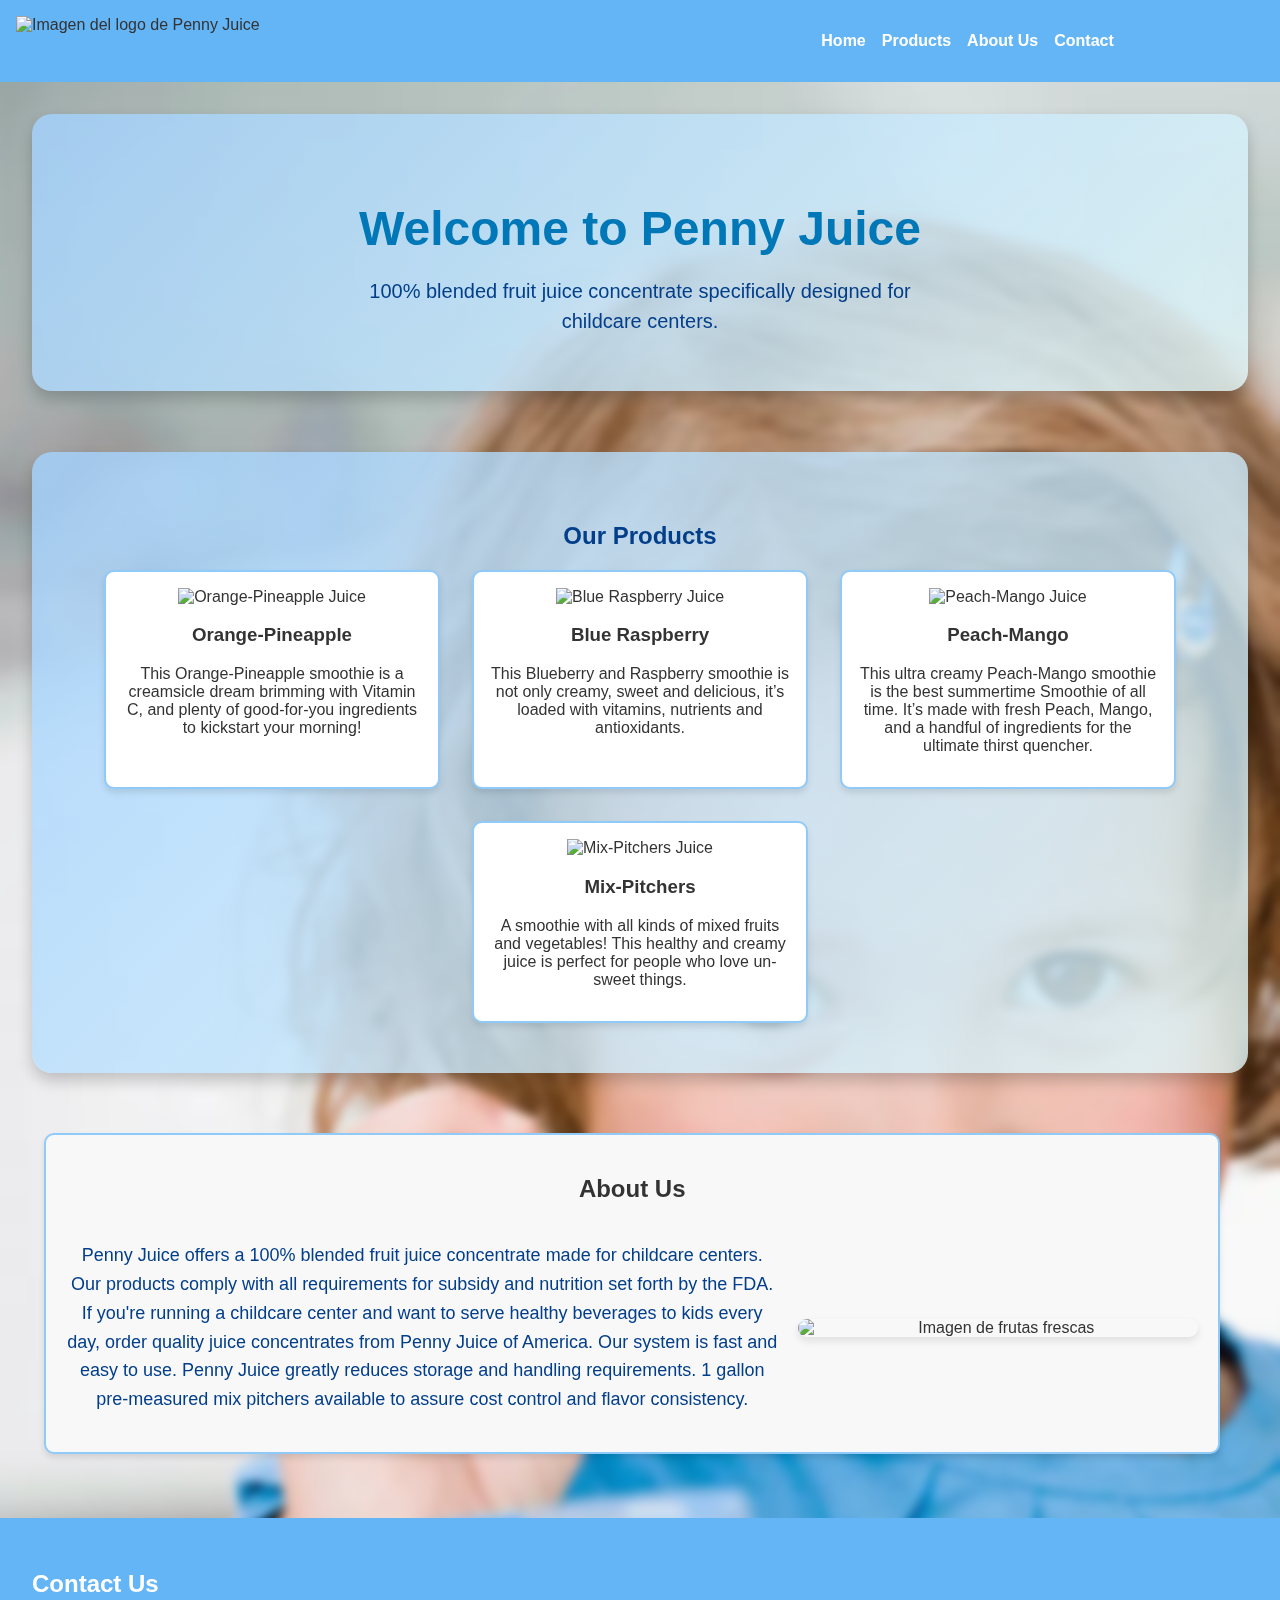
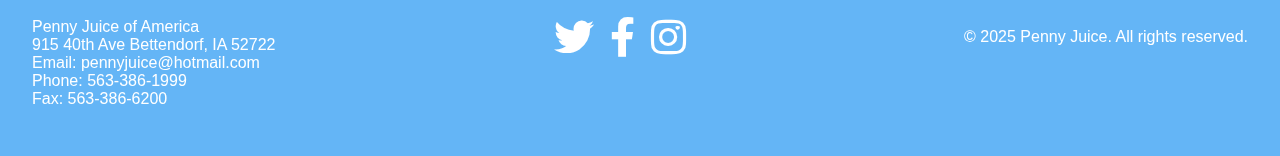
==== home.html @ 12fd89d8 "Se sube el proyecto" ====
<!DOCTYPE html>
<html lang="en">

<head>
    <meta charset="UTF-8">
    <meta name="viewport" content="width=device-width, initial-scale=1.0">
    <title>Penny Juice of America</title>
    <link rel="stylesheet" href="style.css">
    <link rel="stylesheet" href="https://cdnjs.cloudflare.com/ajax/libs/font-awesome/6.0.0-beta3/css/all.min.css">
</head>

<body>
    <header>
        <img src="https://le-cdn.hibuwebsites.com/767557674d6e4362acfa088c81c84a89/dms3rep/multi/opt/pennyjuice-logo-462w.png"
            alt="Imagen del logo de Penny Juice">
        <nav>
            <ul>
                <li><a href="#home">Home</a></li>
                <li><a href="#products">Products</a></li>
                <li><a href="#about">About Us</a></li>
                <li><a href="#contact">Contact</a></li>
            </ul>
        </nav>
    </header>
    
    <main>
        <section class="welcome-section">
            <h1>Welcome to Penny Juice</h1>
            <p>100% blended fruit juice concentrate specifically designed for childcare centers.</p>
        </section>
        <section id="products">
            <h2>Our Products</h2>
            <div class="products-container">
                <article>
                    <img src="https://i.ibb.co/k2pTCbC/Mandarin-Breakfast-Smoothie-main-1-640x640.webp"
                        alt="Orange-Pineapple Juice">
                    <h3>Orange-Pineapple</h3>
                    <p>This Orange-Pineapple smoothie is a creamsicle dream brimming with Vitamin C, and plenty of
                        good-for-you ingredients to kickstart your morning!</p>
                </article>
                <article>
                    <img src="https://i.ibb.co/XjYP3Bz/Blueberry-Smoothie-8-500x500.webp" alt="Blue Raspberry Juice">
                    <h3>Blue Raspberry</h3>
                    <p>This Blueberry and Raspberry smoothie is not only creamy, sweet and delicious, it’s loaded with
                        vitamins, nutrients and antioxidants.</p>
                </article>
                <article>
                    <img src="https://i.ibb.co/G3jNgqs/Turmeric-Smoothie-4-500x500.webp" alt="Peach-Mango Juice">
                    <h3>Peach-Mango</h3>
                    <p>This ultra creamy Peach-Mango smoothie is the best summertime Smoothie of all time. It’s made
                        with fresh Peach, Mango, and a handful of ingredients for the ultimate thirst quencher.</p>
                </article>
                <article>
                    <img src="https://i.ibb.co/v4XsnVM/Apple-Carrot-Beet-Smoothie-4-500x500.webp"
                        alt="Mix-Pitchers Juice">
                    <h3>Mix-Pitchers</h3>
                    <p>A smoothie with all kinds of mixed fruits and vegetables! This healthy and creamy juice is
                        perfect for people who love un-sweet things.</p>
                </article>
            </div>
        </section>
        
        <section id="contact-about">
            <article>
                <h2>About Us</h2>
                <div class="about-container">
                    <p>Penny Juice offers a 100% blended fruit juice concentrate made for childcare centers.<br>
                        Our products comply with all requirements for subsidy and nutrition set forth by the FDA.
                        If you're running a childcare center and want to serve healthy beverages to kids every day,
                        order quality juice concentrates from Penny Juice of America.
                        Our system is fast and easy to use. Penny Juice greatly reduces storage and handling
                        requirements. 1 gallon pre-measured mix pitchers available to assure cost control and flavor consistency.
                    </p>
                    <img src="https://le-cdn.hibuwebsites.com/767557674d6e4362acfa088c81c84a89/dms3rep/multi/opt/shutterstock_250944082-547w.jpg"
                        alt="Imagen de frutas frescas">
                </div>
            </article>
        </section>



    </main>

    <footer>
        <div class="footer-container">
            <div class="contact">
                <h2>Contact Us</h2>
                <p>Penny Juice of America<br>
                    915 40th Ave Bettendorf, IA 52722<br>
                    Email: pennyjuice@hotmail.com<br>
                    Phone: 563-386-1999<br>
                    Fax: 563-386-6200</p>
            </div>

            <div class="social-medias">
                <a href="#" aria-label="Twitter"><i class="fab fa-twitter"></i></a>
                <a href="#" aria-label="Facebook"><i class="fab fa-facebook-f"></i></a>
                <a href="#" aria-label="Instagram"><i class="fab fa-instagram"></i></a>
            </div>

            <p class="rights">&copy; 2025 Penny Juice. All rights reserved.</p>
        </div>

    </footer>
</body>

</html>
---- style.css ----
body {
    font-family: Arial, sans-serif;
    background-color: #b3e5fc;
    background-repeat: no-repeat;
    background-size: cover;
    backdrop-filter: blur(5px);
    background-image: url('./img/ninios_pennyjuice.png');
    color: #333;
    margin: 0;
    padding: 0;
    min-height: 100vh;
    margin: 0;
}

header {
    background-color: #64b5f6;
    padding: 1rem;
    display: flex;
    gap: 45%;
}
nav{
    float: right;
}
nav ul {
    list-style: none;
    padding: 0;
    display: flex;
    justify-content: right;
    gap: 1rem;
}

nav a {
    text-decoration: none;
    color: white;

    font-weight: bold;
}
header img {
    justify-content: left;
    width: auto;
}

main {
    padding: 2rem;
    text-align: center;
}

.productos-container {
    display: flex;
    justify-content: center;
    gap: 2rem;
    flex-wrap: wrap;
}

#products{
    margin-top: 5%;
    background: linear-gradient(135deg, rgba(162, 210, 255, 0.8), rgba(224, 247, 250, 0.8));
    padding: 50px 8px;
    text-align: center;
    border-radius: 20px;
    box-shadow: 0 8px 15px rgba(0,0,0,0.2);
}

#products h2{
    color:#023e8a;
}

article {
    background: #e3f2fd;
    padding: 1rem;
    border-radius: 10px;
    box-shadow: 0 4px 6px rgba(0, 0, 0, 0.1);
    max-width: 300px;
    border: 2px solid #90caf9;
}

footer {
    background-color: #64b5f6;
    color: white;
    text-align: center;
    padding: 1rem;
    margin-top: 2rem;
}

img {
    max-width: 75%;
}

.products-container {
    display: flex;
    justify-content: center;
    gap: 2rem;
    flex-wrap: wrap;
}

article {
    background: white;
    padding: 1rem;
    border-radius: 10px;
    box-shadow: 0 4px 6px rgba(0, 0, 0, 0.1);
    max-width: 300px;
}

.about{
    margin-top: 5%;
    background: linear-gradient(135deg, rgba(162, 210, 255, 0.8), rgba(224, 247, 250, 0.8));
    padding: 50px 8px;
    text-align: center;
    border-radius: 20px;
    box-shadow: 0 8px 15px rgba(0,0,0,0.2);
}
.about-container {
    display: flex;
    align-items: center;
    gap: 20px;
}
.about-container p {
    flex: 1;
    font-size: 18px;
    line-height: 1.6;
    color: #023e8a;
}
.about-container img {
    width: 400px;
    border-radius: 15px;
    box-shadow: 0 4px 8px rgba(0, 0, 0, 0.1);
}
#contact-about {
    margin-top: 5%;
    padding-left: 1%;
    padding-right: 1%;
    display: flex;
    justify-content: space-between;
    gap: 20px;
}

#contact-about article {
    min-width: 95%;
    padding: 20px;
    background-color: #f8f8f8; 
    border-radius: 10px;
}

.footer-container{
    display: flex;
    justify-content: space-between;
    align-items: center;
    padding: 1rem;
}

.rights {
    text-align: right;
}

.contact {
    text-align: left;
}

.social-medias{
    display: flex;
    justify-content: center;
    gap: 1rem;
}

.social-medias i{
    font-size: 2.5rem;
    color: white;
}

.welcome-section {
    background: linear-gradient(135deg, rgba(162, 210, 255, 0.8), rgba(224, 247, 250, 0.8));
    padding: 55px 20px;
    text-align: center;
    border-radius: 20px;
    box-shadow: 0 8px 15px rgba(0,0,0,0.2);
}
.welcome-section h1 {
    font-size: 48px;
    font-family: 'Comic Sans MS', cursive, sans-serif;
    color: #0077b6;
    margin-bottom: 20px;
}
.welcome-section p {
    font-size: 20px;
    color: #023e8a;
    max-width: 600px;
    margin: 0 auto;
    line-height: 1.5;
}
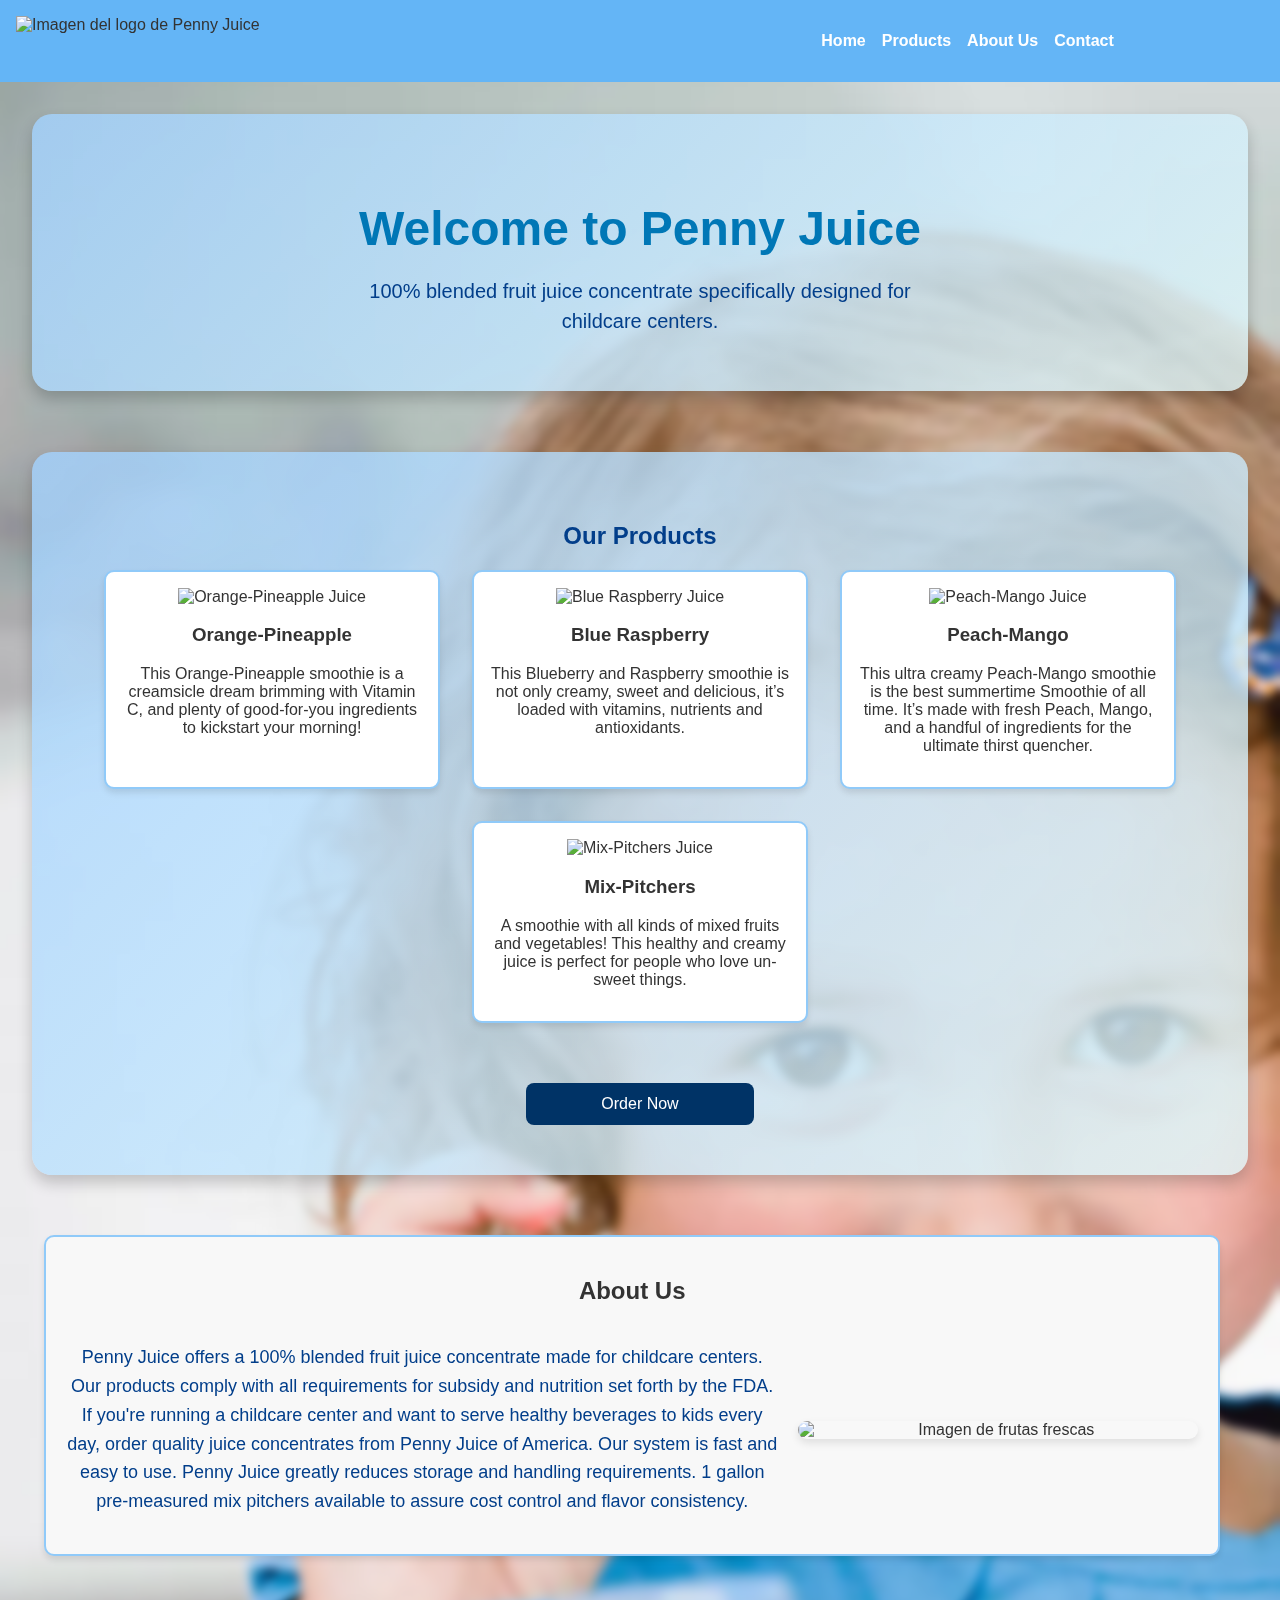
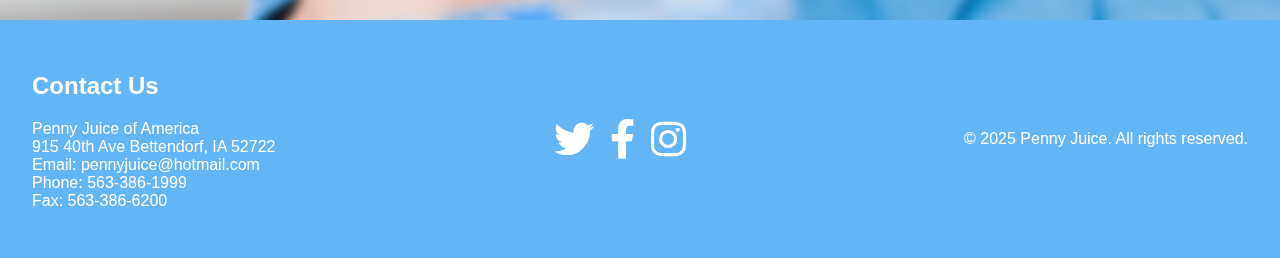
==== commit c33c4e9c: "Se agrega el boton a productos" ====
--- a/home.html
+++ b/home.html
@@ -58,6 +58,7 @@
                         perfect for people who love un-sweet things.</p>
                 </article>
             </div>
+            <button class="button">Order Now</button>
         </section>
         
         <section id="contact-about">
--- a/style.css
+++ b/style.css
@@ -186,4 +186,19 @@
     max-width: 600px;
     margin: 0 auto;
     line-height: 1.5;
-}+}
+.button {
+    margin-top: 5%;
+    background-color: #003366; /* Azul oscuro */
+    color: #ffffff; /* Texto blanco */
+    padding: 12px 75px;
+    border: none;
+    border-radius: 8px;
+    font-size: 16px;
+    cursor: pointer;
+    transition: background-color 0.3s;
+  }
+  
+  .button:hover {
+    background-color: #002244; /* Azul más oscuro al pasar el cursor */
+  }